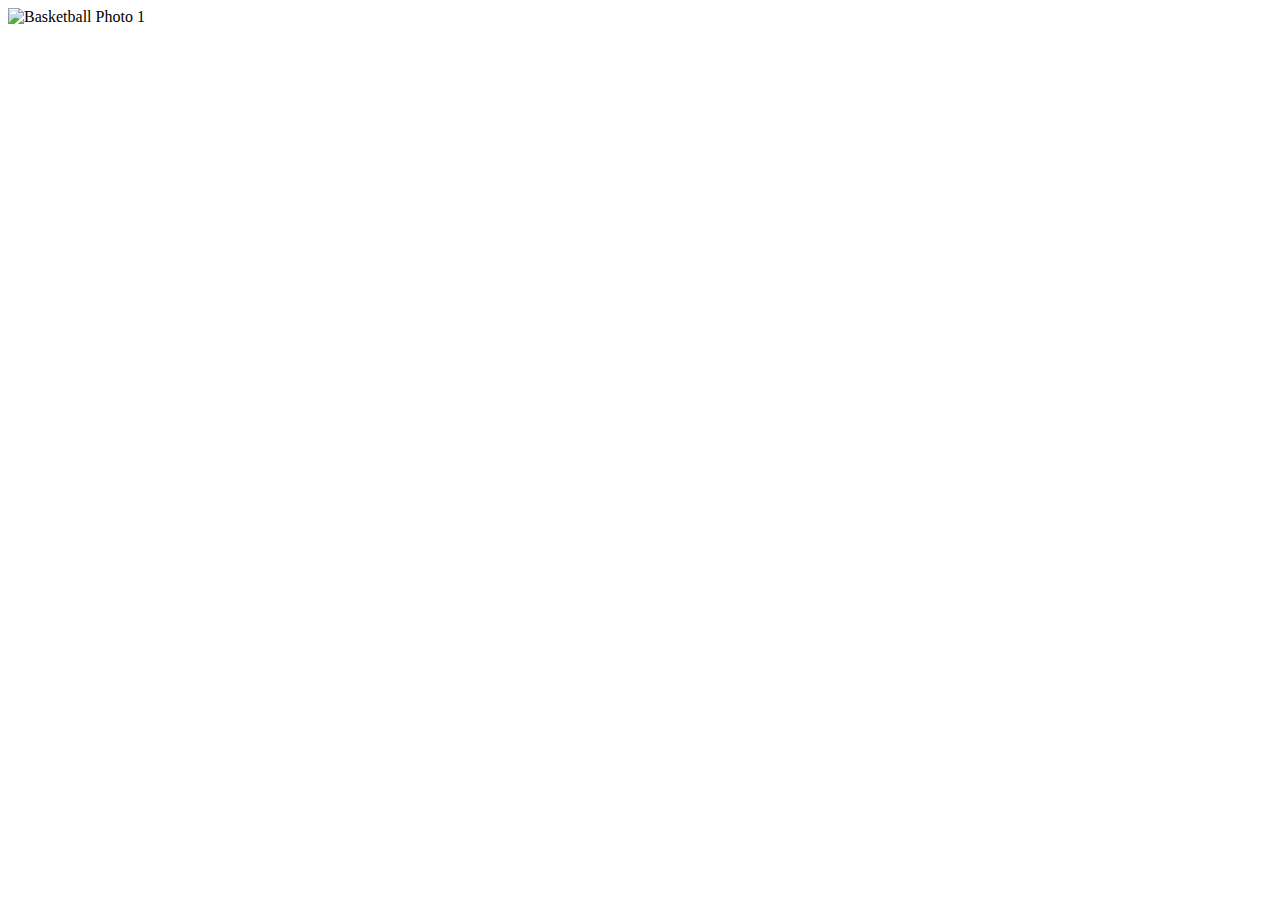
==== index1.html @ 79469cd0 "update" ====
<!DOCTYPE html>
<html lang="en">
<head>
    <meta charset="UTF-8">
    <meta name="viewport" content="width=device-width, initial-scale=1.0">
    <title>Basketball 101</title>
    <link rel="stylesheet" href="static/css/styles.css">
</head>
<img src="B1.jpg" alt="Basketball Photo 1">
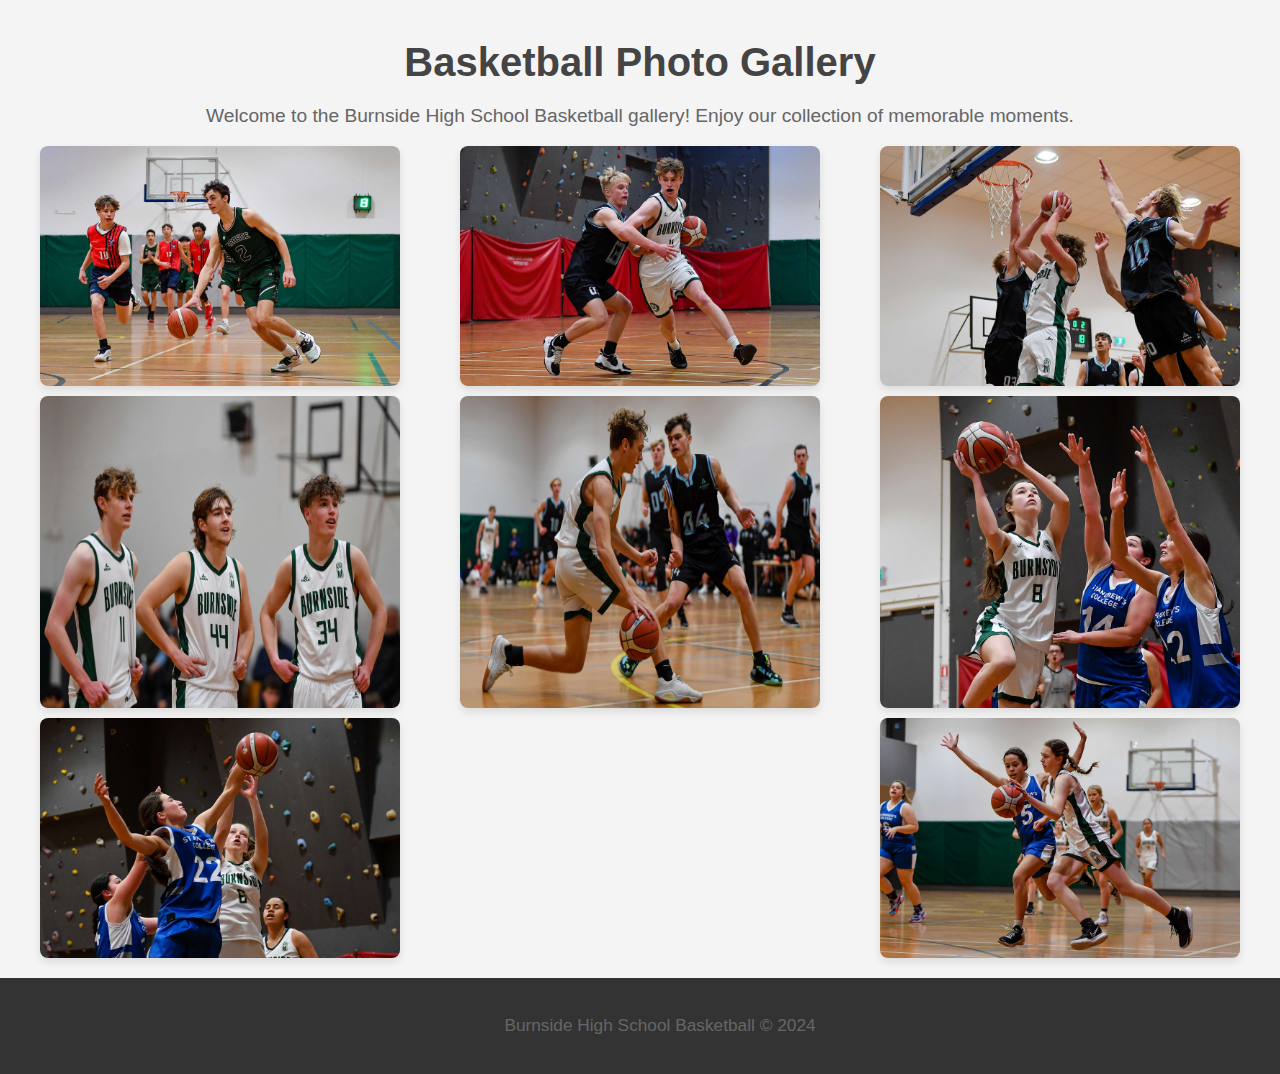
==== commit f91d9d75: "gallery and intro added" ====
--- a/index1.html
+++ b/index1.html
@@ -3,7 +3,30 @@
 <head>
     <meta charset="UTF-8">
     <meta name="viewport" content="width=device-width, initial-scale=1.0">
-    <title>Basketball 101</title>
-    <link rel="stylesheet" href="static/css/styles.css">
+    <title>Basketball Photo Gallery</title>
+    <link rel="stylesheet" href="style1.css">
 </head>
-<img src="B1.jpg" alt="Basketball Photo 1">+<body>
+
+    <!-- Main Photo Gallery Section -->
+    <section class="gallery-section">
+        <h1>Basketball Photo Gallery</h1>
+        <p>Welcome to the Burnside High School Basketball gallery! Enjoy our collection of memorable moments.</p>
+        <div class="gallery">
+            <img src="images/B1.jpg" alt="Basketball Team Photo 1">
+            <img src="images/B2.jpg" alt="Basketball Team Photo 2">
+            <img src="images/B3.jpg" alt="Basketball Team Photo 3">
+            <img src="images/B4.jpg" alt="Basketball Team Photo 4">
+            <img src="images/B5.jpg" alt="Basketball Team Photo 5">
+            <img src="images/G1.jpg" alt="Basketball Team Photo 6">
+            <img src="images/G2.jpg" alt="Basketball Team Photo 7">
+            <img src="images/G3.jpg" alt="Basketball Team Photo 8">
+    </section>
+
+    <!-- Footer -->
+    <footer>
+        <p>Burnside High School Basketball © 2024</p>
+    </footer>
+
+</body>
+</html>
--- a/style1.css
+++ b/style1.css
@@ -0,0 +1,60 @@
+/* General Styles */
+body {
+    font-family: 'Arial', sans-serif;
+    margin: 0;
+    padding: 0;
+    background-color: #f4f4f4;
+    color: #333;
+}
+
+h1 {
+    text-align: center;
+    margin: 20px 0;
+    font-size: 2.5em;
+    color: #444;
+}
+
+p {
+    text-align: center;
+    font-size: 1.2em;
+    color: #666;
+}
+
+/* Photo Gallery Styles */
+.gallery-section {
+    padding: 20px;
+    max-width: 1200px;
+    margin: 0 auto;
+}
+
+.gallery {
+    display: flex;
+    flex-wrap: wrap;
+    justify-content: space-between;
+    gap: 10px; /* Adds space between images */
+}
+
+.gallery img {
+    width: 30%; /* Adjust the percentage for image size */
+    max-width: 400px; /* Ensures the images don't get too big */
+    height: auto; /* Maintain aspect ratio */
+    border-radius: 8px;
+    box-shadow: 0px 4px 8px rgba(0, 0, 0, 0.1); /* Adds subtle shadow */
+    transition: transform 0.3s ease; /* Smooth hover effect */
+}
+
+.gallery img:hover {
+    transform: scale(1.05); /* Slight zoom effect on hover */
+}
+
+/* Footer Styles */
+footer {
+    background-color: #333;
+    color: white;
+    text-align: center;
+    padding: 20px;
+    position: relative;
+    bottom: 0;
+    width: 100%;
+    font-size: 0.9em;
+}
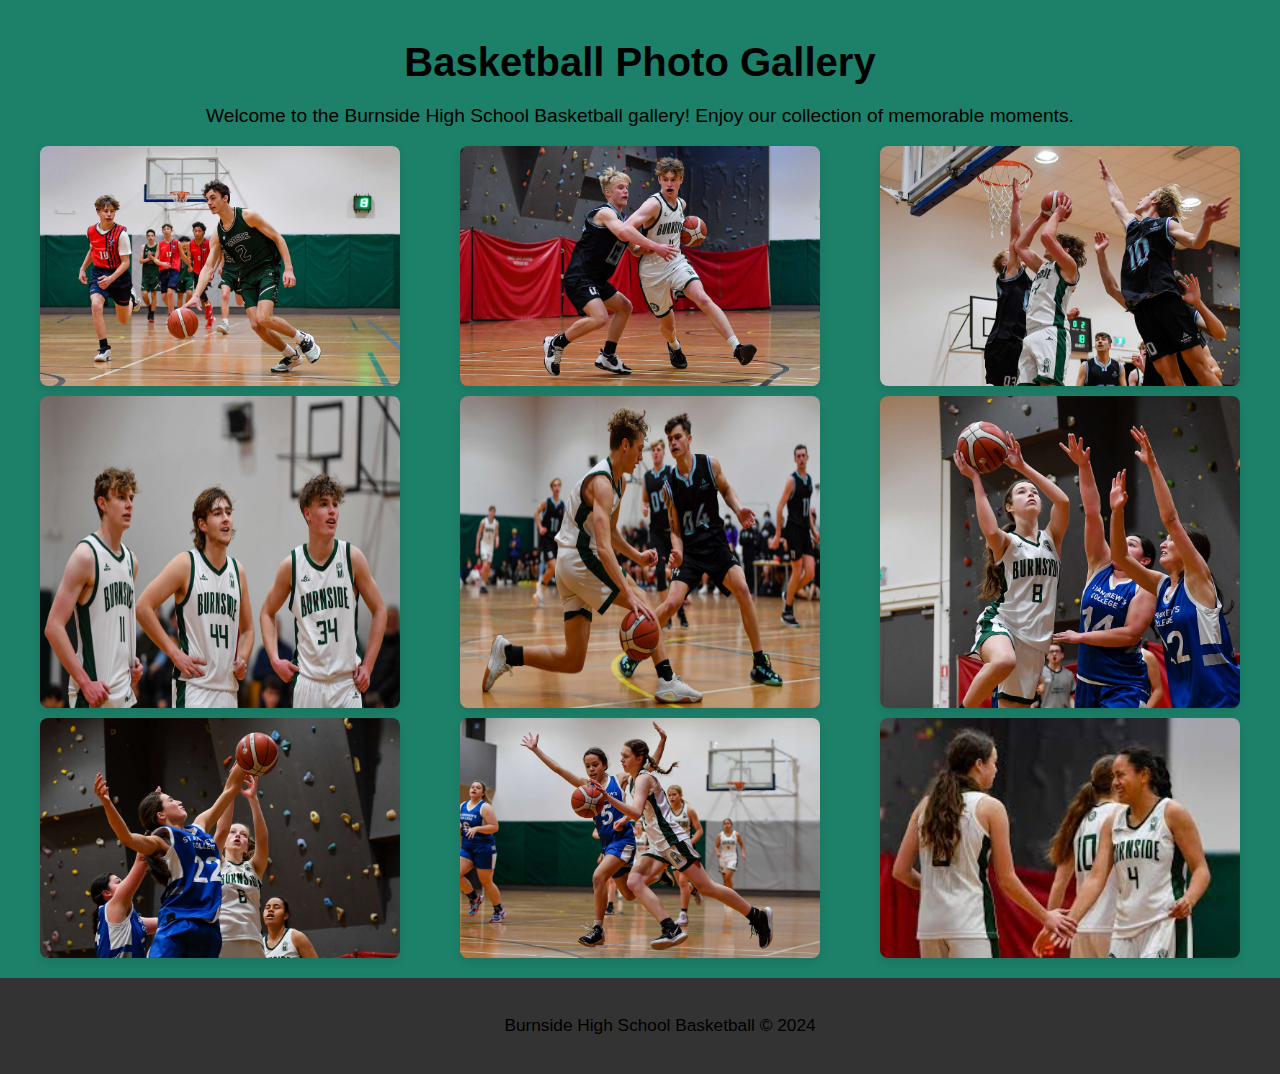
==== commit bf329ff9: "home page finished" ====
--- a/index1.html
+++ b/index1.html
@@ -1,5 +1,7 @@
 <!DOCTYPE html>
 <html lang="en">
+
+
 <head>
     <meta charset="UTF-8">
     <meta name="viewport" content="width=device-width, initial-scale=1.0">
@@ -21,6 +23,8 @@
             <img src="images/G1.jpg" alt="Basketball Team Photo 6">
             <img src="images/G2.jpg" alt="Basketball Team Photo 7">
             <img src="images/G3.jpg" alt="Basketball Team Photo 8">
+            <img src="images/download.jpg" alt="Basketball Team Photo 8">
+    </section>
     </section>
 
     <!-- Footer -->
--- a/style1.css
+++ b/style1.css
@@ -3,21 +3,21 @@
     font-family: 'Arial', sans-serif;
     margin: 0;
     padding: 0;
-    background-color: #f4f4f4;
-    color: #333;
+    background-color: #1d8069;
+    color: #000000;
 }
 
 h1 {
     text-align: center;
     margin: 20px 0;
     font-size: 2.5em;
-    color: #444;
+    color: #000000;
 }
 
 p {
     text-align: center;
     font-size: 1.2em;
-    color: #666;
+    color: #000000;
 }
 
 /* Photo Gallery Styles */
@@ -47,6 +47,14 @@
     transform: scale(1.05); /* Slight zoom effect on hover */
 }
 
+
+div{
+    width: 100%;
+    border-radius: 50px;
+    position:right;
+}
+
+
 /* Footer Styles */
 footer {
     background-color: #333;
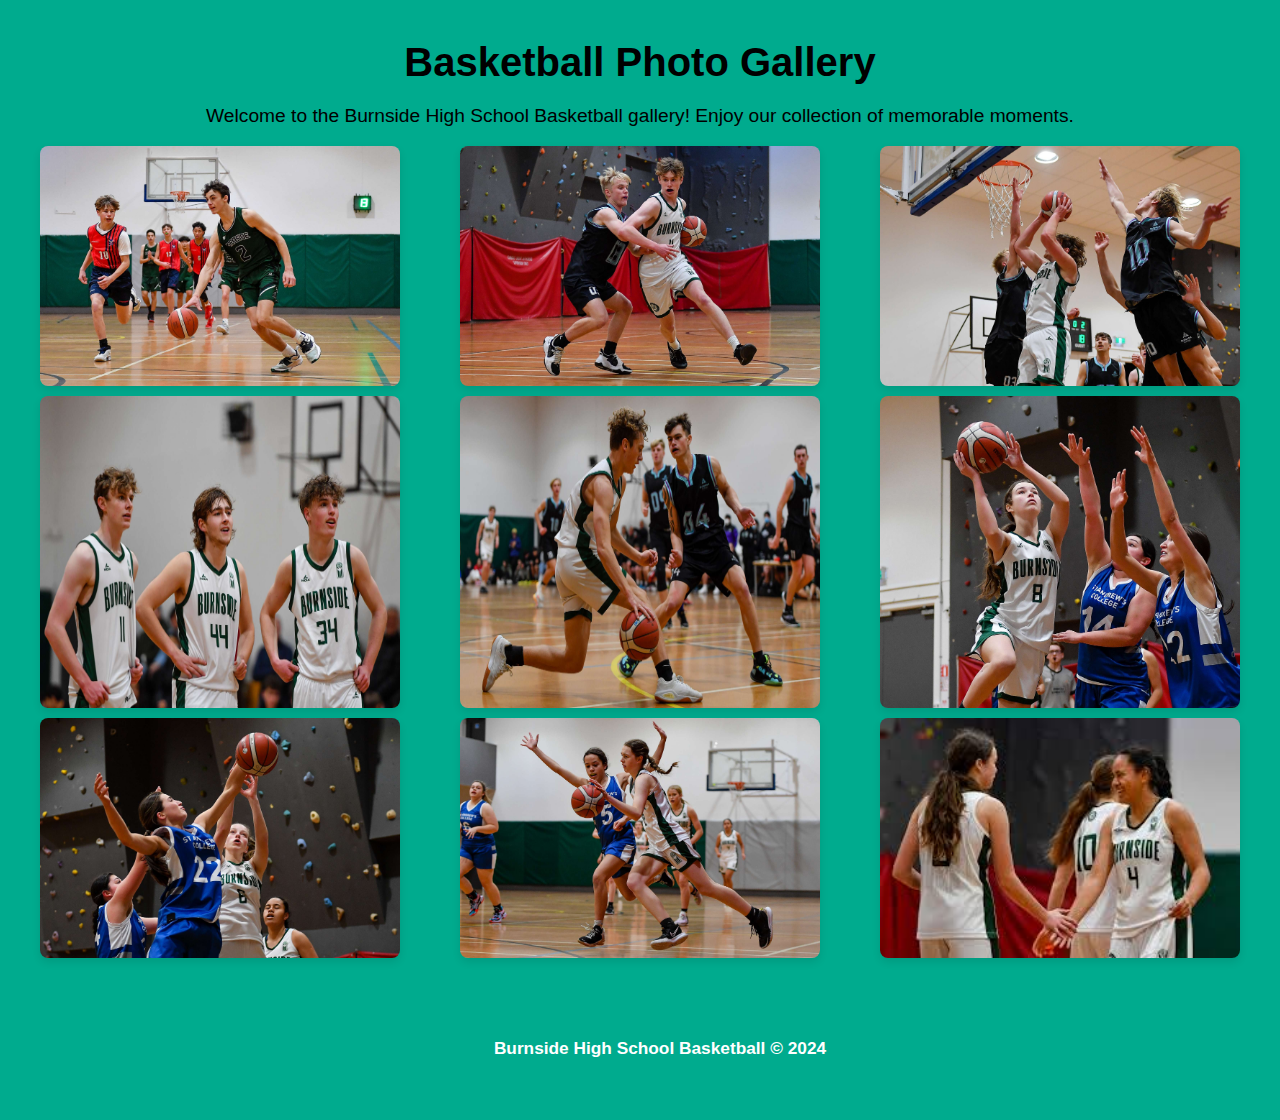
==== commit bc349a71: "index1,2,3finished" ====
--- a/index1.html
+++ b/index1.html
@@ -29,7 +29,7 @@
 
     <!-- Footer -->
     <footer>
-        <p>Burnside High School Basketball © 2024</p>
+        <h6>Burnside High School Basketball © 2024</h6>
     </footer>
 
 </body>
--- a/style1.css
+++ b/style1.css
@@ -3,7 +3,7 @@
     font-family: 'Arial', sans-serif;
     margin: 0;
     padding: 0;
-    background-color: #1d8069;
+    background-color: #00ab8e;
     color: #000000;
 }
 
@@ -18,6 +18,11 @@
     text-align: center;
     font-size: 1.2em;
     color: #000000;
+}
+h6 {
+    text-align: center;
+    font-size: 1.2em;
+    color: #ffffff;
 }
 
 /* Photo Gallery Styles */
@@ -35,16 +40,16 @@
 }
 
 .gallery img {
-    width: 30%; /* Adjust the percentage for image size */
-    max-width: 400px; /* Ensures the images don't get too big */
-    height: auto; /* Maintain aspect ratio */
+    width: 30%; 
+    max-width: 400px; 
+    height: auto; 
     border-radius: 8px;
-    box-shadow: 0px 4px 8px rgba(0, 0, 0, 0.1); /* Adds subtle shadow */
-    transition: transform 0.3s ease; /* Smooth hover effect */
+    box-shadow: 0px 4px 8px rgba(0, 0, 0, 0.1); 
+    transition: transform 0.3s ease; 
 }
 
 .gallery img:hover {
-    transform: scale(1.05); /* Slight zoom effect on hover */
+    transform: scale(1.05); 
 }
 
 
@@ -57,8 +62,8 @@
 
 /* Footer Styles */
 footer {
-    background-color: #333;
-    color: white;
+    background-color: #00ab8e;
+    color: rgb(255, 255, 255);
     text-align: center;
     padding: 20px;
     position: relative;
